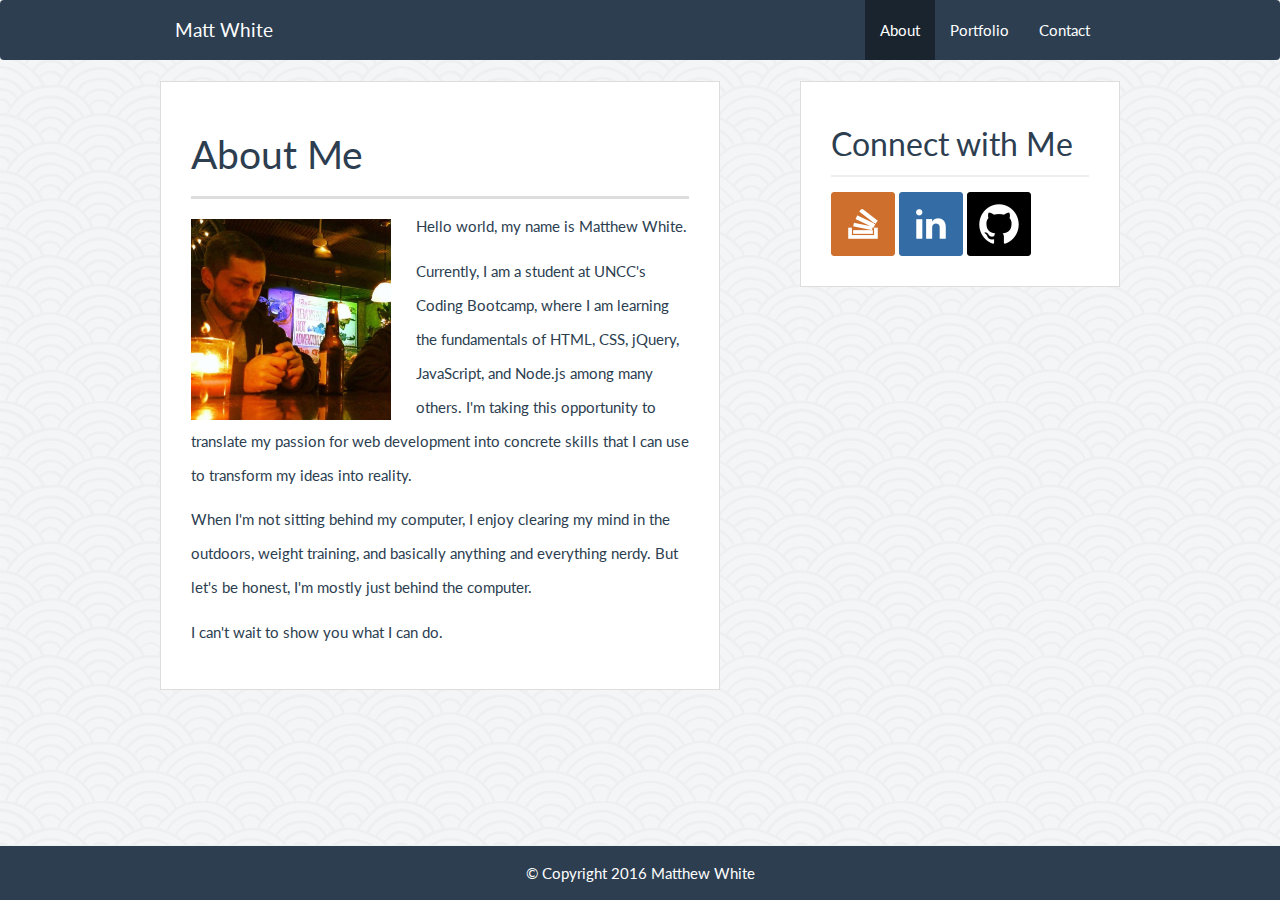
==== index.html @ ba791cb6 "Styled About Page in Bootstrap" ====
<!DOCTYPE html>
<html>
<head>
	<title>Matt White's Portfolio</title>
	<link rel="stylesheet" type="text/css" href="assets/css/bootstrap.css">
	<script src="https://ajax.googleapis.com/ajax/libs/jquery/3.1.1/jquery.min.js"></script>
	<script src="https://maxcdn.bootstrapcdn.com/bootstrap/3.3.7/js/bootstrap.min.js" integrity="sha384-Tc5IQib027qvyjSMfHjOMaLkfuWVxZxUPnCJA7l2mCWNIpG9mGCD8wGNIcPD7Txa" crossorigin="anonymous"></script>
</head>
<body>

	<nav class="navbar navbar-default">
		<div class="container-fluid">
			<div class="navbar-header">
				<button type="button" class="navbar-toggle collapsed" data-toggle="collapse" data-target="#bs-nav-collapse">
       			<span class="sr-only">Toggle navigation</span>
       			<span class="icon-bar"></span>
      			<span class="icon-bar"></span>
      			<span class="icon-bar"></span>
      			</button>
      			<a class="navbar-brand" href="#">Matt White</a>
			</div>

			<div class="collapse navbar-collapse" id="bs-nav-collapse">
				<ul class="nav navbar-nav navbar-right">
			        <li class="active"><a href="#">About <span class="sr-only">(current)</span></a></li>
			        <li><a href="#">Portfolio</a></li>
			        <li><a href="#">Contact</a></li>
			 	</ul> <!-- Like the example online, just floated right -->
			</div> <!-- This div will become the collapsed menu -->
		</div> <!-- Nest the container fluid INSIDE the nav div -->
	</nav> <!-- We wrap the entire BS navbar in this -->

	<div class="container-fluid">
		<div class="row">
			<div class="col-md-7 main-section">

				<h1>About Me</h1>
				<img id="profile-picture" class="img-responsive" src="assets/images/myself.jpg" alt="My profile picture">
				<p>Hello world, my name is Matthew White.</p>
				<p>Currently, I am a student at UNCC's Coding Bootcamp, where I am learning the fundamentals of HTML, CSS, jQuery, JavaScript, and Node.js among many others. I'm taking this opportunity to translate my passion for web development into concrete skills that I can use to transform my ideas into reality. </p>
				<p>When I'm not sitting behind my computer, I enjoy clearing my mind in the outdoors, weight training, and basically anything and everything nerdy. But let's be honest, I'm mostly just behind the computer.</p>
				<p>I can't wait to show you what I can do.</p>

			</div> <!-- Main Section -->

			<div class="col-md-4 col-md-offset-1 sidebar">

				<h2>Connect with Me</h2>

				<a href="http://stackoverflow.com/users/4521269/matt-white"><img src="assets/images/stack.png" alt="Stack Overflow icon" class="social"></a>
				<a href="https://www.linkedin.com/in/matt-white-2719ab37
				"><img src="assets/images/linkedin.png" alt="Linkedin icon" class="social"></a>
				<a href="http://github.com/mattwhite8"><img src="assets/images/github.png" alt="Github icon" class="social"></a>

			</div> <!-- Sidebar -->
		</div>
	</div>

	<div class="row">
		<div class="panel-footer">
			&copy; Copyright 2016 Matthew White
		</div>
	</div>

</body>
</html>
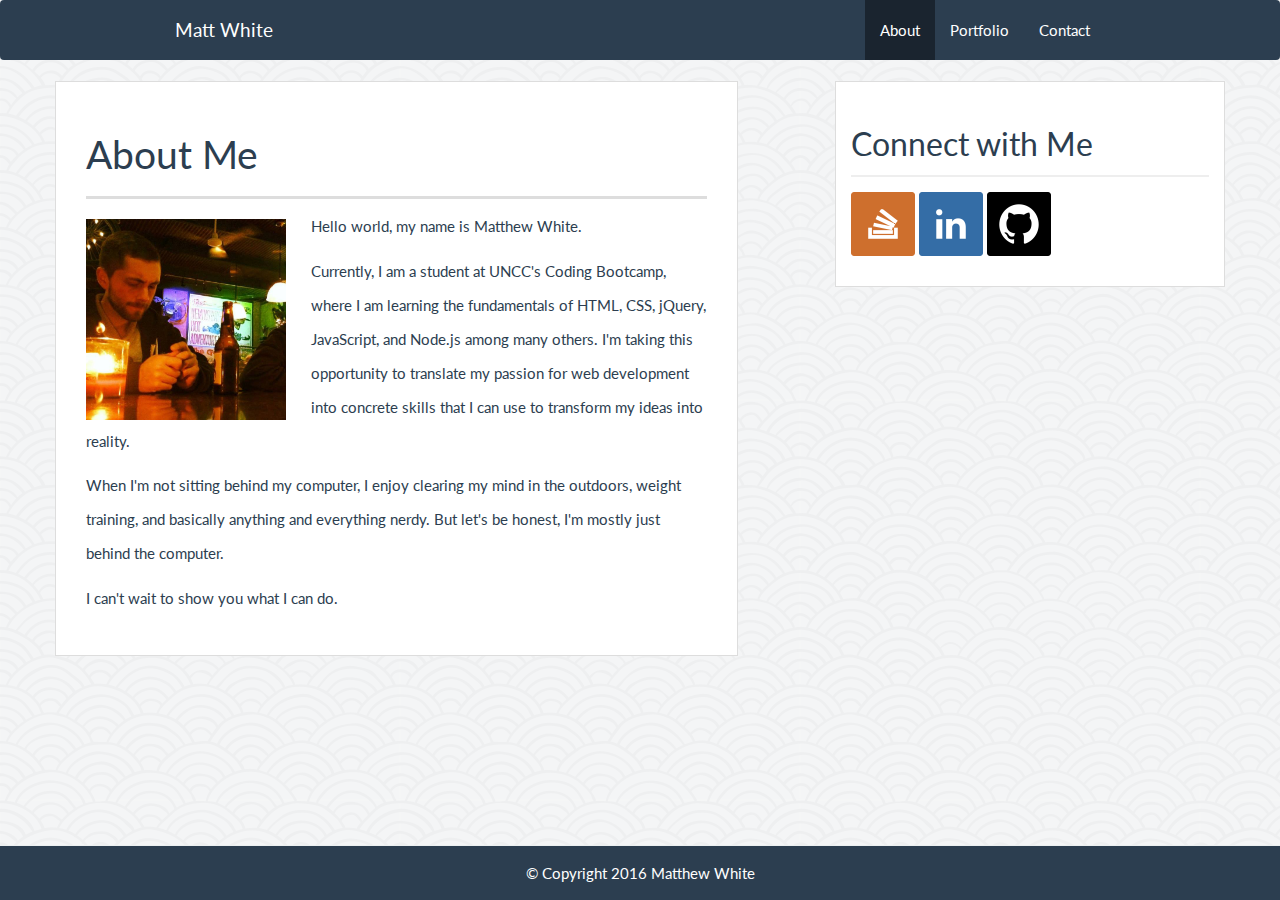
==== commit b887df5f: "Added portfolio styling" ====
--- a/index.html
+++ b/index.html
@@ -22,15 +22,15 @@
 
 			<div class="collapse navbar-collapse" id="bs-nav-collapse">
 				<ul class="nav navbar-nav navbar-right">
-			        <li class="active"><a href="#">About <span class="sr-only">(current)</span></a></li>
-			        <li><a href="#">Portfolio</a></li>
-			        <li><a href="#">Contact</a></li>
+			        <li class="active"><a href="index.html">About <span class="sr-only">(current)</span></a></li>
+			        <li><a href="portfolio.html">Portfolio</a></li>
+			        <li><a href="contact.html">Contact</a></li>
 			 	</ul> <!-- Like the example online, just floated right -->
 			</div> <!-- This div will become the collapsed menu -->
 		</div> <!-- Nest the container fluid INSIDE the nav div -->
 	</nav> <!-- We wrap the entire BS navbar in this -->
 
-	<div class="container-fluid">
+	<div class="container">
 		<div class="row">
 			<div class="col-md-7 main-section">
 
@@ -45,12 +45,16 @@
 
 			<div class="col-md-4 col-md-offset-1 sidebar">
 
-				<h2>Connect with Me</h2>
+				<div class="row">
+					<h2>Connect with Me</h2>
+				</div>
 
-				<a href="http://stackoverflow.com/users/4521269/matt-white"><img src="assets/images/stack.png" alt="Stack Overflow icon" class="social"></a>
-				<a href="https://www.linkedin.com/in/matt-white-2719ab37
-				"><img src="assets/images/linkedin.png" alt="Linkedin icon" class="social"></a>
-				<a href="http://github.com/mattwhite8"><img src="assets/images/github.png" alt="Github icon" class="social"></a>
+				<div class="row">
+					<a href="http://stackoverflow.com/users/4521269/matt-white"><img src="assets/images/stack.png" alt="Stack Overflow icon" class="social"></a>
+					<a href="https://www.linkedin.com/in/matt-white-2719ab37
+					"><img src="assets/images/linkedin.png" alt="Linkedin icon" class="social"></a>
+					<a href="http://github.com/mattwhite8"><img src="assets/images/github.png" alt="Github icon" class="social"></a>
+				</div>
 
 			</div> <!-- Sidebar -->
 		</div>
@@ -60,7 +64,7 @@
 		<div class="panel-footer">
 			&copy; Copyright 2016 Matthew White
 		</div>
-	</div>
+	</div> 
 
 </body>
 </html>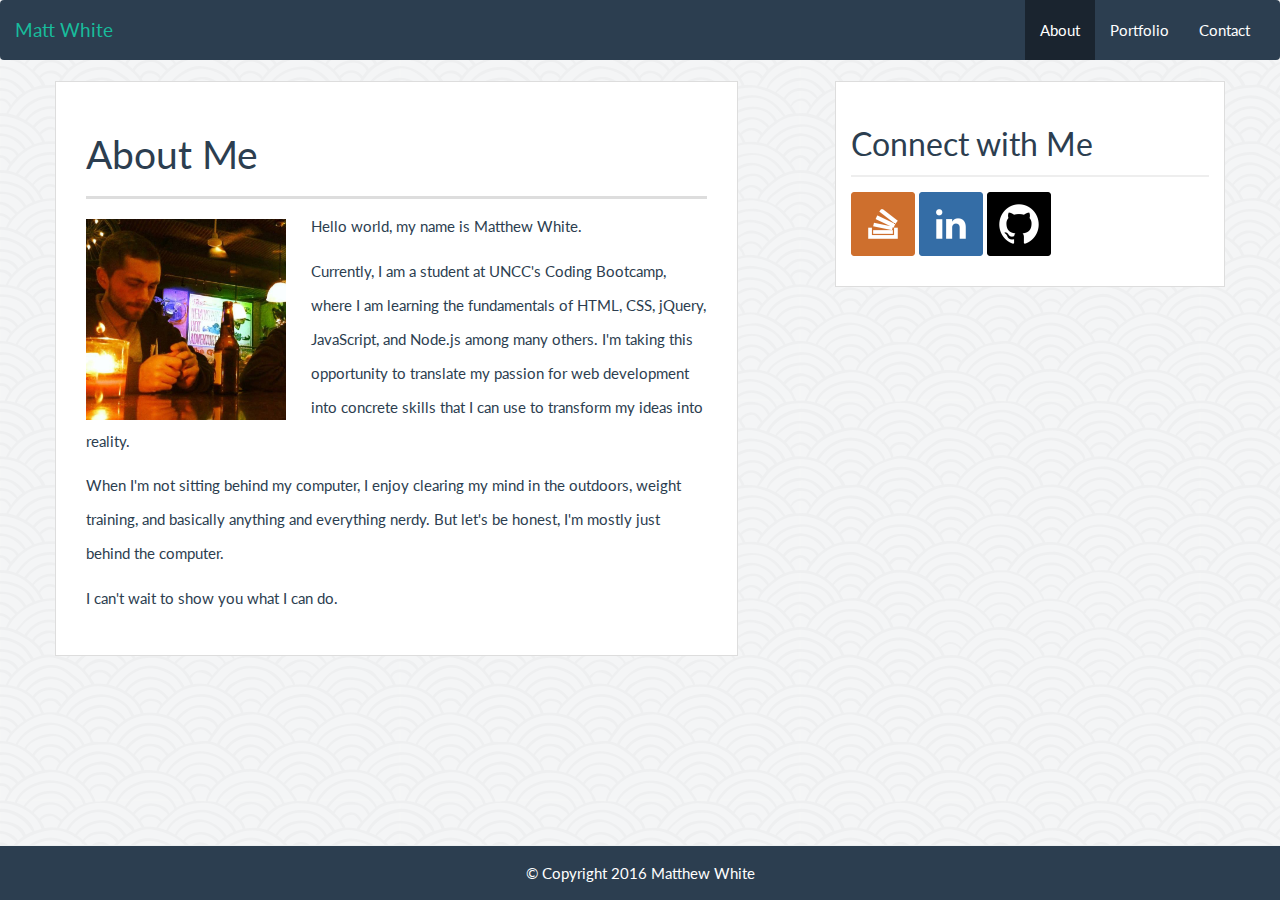
==== commit a339aa6f: "Added meta viewport tag" ====
--- a/index.html
+++ b/index.html
@@ -2,6 +2,7 @@
 <html>
 <head>
 	<title>Matt White's Portfolio</title>
+	<meta name="viewport" content="width=device-width, initial-scale=1.0">
 	<link rel="stylesheet" type="text/css" href="assets/css/bootstrap.css">
 	<script src="https://ajax.googleapis.com/ajax/libs/jquery/3.1.1/jquery.min.js"></script>
 	<script src="https://maxcdn.bootstrapcdn.com/bootstrap/3.3.7/js/bootstrap.min.js" integrity="sha384-Tc5IQib027qvyjSMfHjOMaLkfuWVxZxUPnCJA7l2mCWNIpG9mGCD8wGNIcPD7Txa" crossorigin="anonymous"></script>
